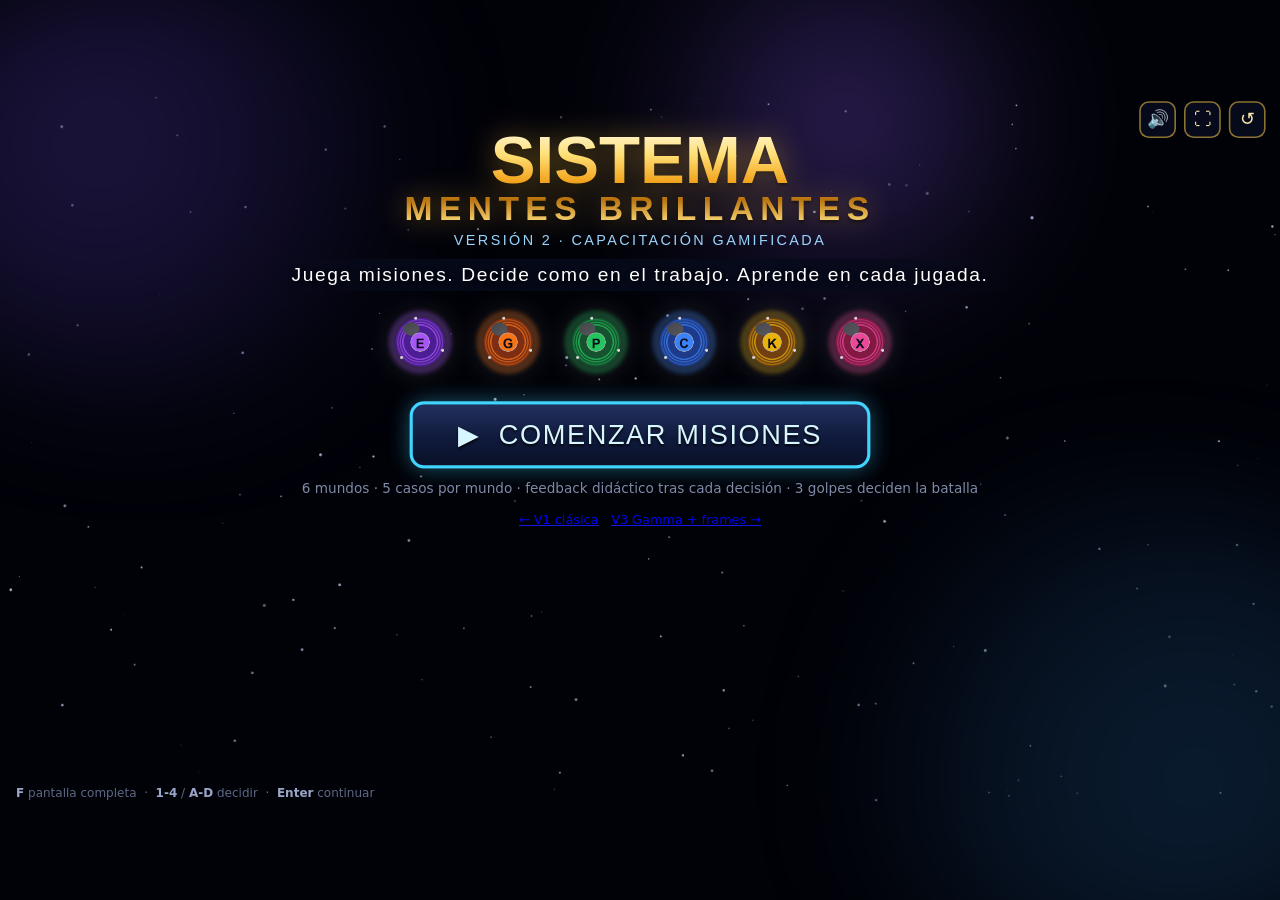
==== v2.html @ 87c264d9 "Add animations and character movement logic - Introduced new animation frames for characters, includ" ====
<!DOCTYPE html>
<html lang="es">
<head>
<meta charset="utf-8">
<meta name="viewport" content="width=device-width, initial-scale=1">
<title>Mentes Brillantes V2 — Capacitación gamificada</title>
<link rel="stylesheet" href="css/estilos-v2.css">
</head>
<body>
<div id="loader">
  <div class="spin"></div>
  <p>Cargando misiones...</p>
</div>
<div id="viewport">
  <div id="stage">
    <div id="shaker">
      <canvas id="bgc" width="1600" height="900"></canvas>
      <div class="nebula n1"></div><div class="nebula n2"></div><div class="nebula n3"></div>

      <section id="scr-start" class="screen"></section>
      <section id="scr-map" class="screen"></section>
      <section id="scr-brief" class="screen"></section>
      <section id="scr-mission" class="screen"></section>
      <section id="scr-feedback" class="screen"></section>
      <section id="scr-victory" class="screen"></section>
      <section id="scr-defeat" class="screen"></section>
      <section id="scr-final" class="screen"></section>

      <canvas id="fxc" width="1600" height="900"></canvas>
      <div id="hud">
        <button id="btn-sound" class="hud-btn" title="Sonido">&#128266;</button>
        <button id="btn-full" class="hud-btn" title="Pantalla completa (F)">&#x26F6;</button>
        <button id="btn-reset" class="hud-btn" title="Reiniciar">&#8634;</button>
      </div>
      <div id="hint-bar"><b>F</b> pantalla completa &nbsp;&middot;&nbsp; <b>1-4</b> / <b>A-D</b> decidir &nbsp;&middot;&nbsp; <b>Enter</b> continuar</div>
    </div>
  </div>
</div>
<script src="js/juego-v2.js" defer></script>
</body>
</html>
---- css/estilos-v2.css ----
*{margin:0;padding:0;box-sizing:border-box}
:root{
  --gold:#f8c848; --gold-hi:#fff3c4;
  --ink:#eef2ff; --dim:#8b93a7;
  --panel:rgba(10,16,38,.94);
  --font-title:Impact,'Arial Black','Franklin Gothic Bold','Segoe UI',sans-serif;
  --font-body:'Trebuchet MS','Segoe UI',system-ui,sans-serif;
  --wc:#8b5cf6;
}
html,body{height:100%}
body{background:#010208;font-family:var(--font-body);color:var(--ink);overflow:hidden;
  -webkit-user-select:none;user-select:none}
#viewport{position:fixed;inset:0;overflow:hidden;background:#010208}
#stage{position:absolute;left:50%;top:50%;width:1600px;height:900px;transform-origin:center}
#shaker{position:absolute;inset:0;--wc:#8b5cf6}
#shaker.shake{animation:stageShake .4s linear}
@keyframes stageShake{
  0%,100%{transform:translate(0,0)}20%{transform:translate(-8px,4px)}
  40%{transform:translate(7px,-4px)}60%{transform:translate(-5px,3px)}80%{transform:translate(3px,-2px)}
}
canvas#bgc,canvas#fxc{position:absolute;left:0;top:0;width:1600px;height:900px}
canvas#bgc{z-index:0} canvas#fxc{z-index:6;pointer-events:none}
.nebula{position:absolute;z-index:1;border-radius:50%;filter:blur(70px);opacity:.5;pointer-events:none}
.nebula.n1{width:760px;height:560px;left:-180px;top:-160px;
  background:radial-gradient(circle at 40% 40%,#3b2a7a 0%,#1b1440 45%,transparent 72%)}
.nebula.n2{width:820px;height:600px;right:-220px;bottom:-200px;
  background:radial-gradient(circle at 60% 60%,#143a5c 0%,#0c2038 45%,transparent 72%)}
.nebula.n3{width:640px;height:520px;left:46%;top:-220px;opacity:.34;
  background:radial-gradient(circle at 50% 50%,var(--wc) 0%,transparent 68%)}

.screen{position:absolute;inset:0;z-index:2;display:none}
.screen.active{display:block;animation:screenIn .45s ease both}
@keyframes screenIn{from{opacity:0}to{opacity:1}}

.gold-text{
  font-family:var(--font-title);
  background:linear-gradient(180deg,#fff8d8 0%,#ffde74 28%,#f2a51f 55%,#b8720d 74%,#ffdf7e 100%);
  -webkit-background-clip:text;background-clip:text;color:transparent;-webkit-text-fill-color:transparent;
  filter:drop-shadow(0 0 18px rgba(255,196,64,.45)) drop-shadow(0 3px 2px rgba(0,0,0,.65));
}
.sub-strip{display:inline-block;font-family:var(--font-title);letter-spacing:2px;color:#fff;
  background:linear-gradient(90deg,transparent,rgba(6,10,26,.85) 18%,rgba(6,10,26,.85) 82%,transparent);
  padding:6px 44px;text-shadow:0 2px 6px rgba(0,0,0,.8)}

.btn{font-family:var(--font-title);letter-spacing:2px;color:#ffe9ad;cursor:pointer;
  background:linear-gradient(180deg,#22305e 0%,#101a3c 55%,#0a1128 100%);
  border:3px solid var(--gold);border-radius:14px;padding:14px 40px;font-size:26px;
  text-shadow:0 2px 3px rgba(0,0,0,.8);
  box-shadow:0 0 22px rgba(248,200,72,.35);transition:transform .15s ease,filter .2s ease}
.btn:hover{transform:translateY(-3px) scale(1.03);filter:brightness(1.12)}
.btn-big{font-size:34px;padding:18px 56px;border-radius:18px;border-width:4px}
.btn-cyan{border-color:#41d4ff;color:#d8f6ff;box-shadow:0 0 26px rgba(65,212,255,.4)}
.btn-red{border-color:#ff7a5c;color:#ffd9cf}
.btn-ghost{border-color:rgba(150,170,255,.35);color:#c5d0ef;font-size:18px;padding:10px 22px;
  box-shadow:none;background:rgba(8,13,32,.65)}

#hud{position:absolute;right:18px;top:14px;z-index:9;display:flex;gap:10px}
.hud-btn{width:46px;height:46px;border-radius:12px;border:2px solid rgba(248,200,72,.55);
  background:rgba(8,13,32,.8);color:#ffe9ad;font-size:22px;cursor:pointer}
#hint-bar{position:absolute;left:20px;bottom:12px;z-index:9;font-size:15px;color:#5f6884}
#hint-bar b{color:#9aa6c8}

#loader{position:fixed;inset:0;z-index:99;display:flex;flex-direction:column;align-items:center;
  justify-content:center;gap:18px;background:#010208}
#loader .spin{width:52px;height:52px;border:4px solid rgba(248,200,72,.25);border-top-color:var(--gold);
  border-radius:50%;animation:spinCW .9s linear infinite}
@keyframes spinCW{to{transform:rotate(360deg)}}
#loader p{font-size:18px;color:#8f9ab8;letter-spacing:2px}

/* START */
#scr-start.active{display:flex;flex-direction:column;align-items:center}
.start-title{margin-top:48px;font-size:84px;line-height:.95;text-align:center}
.start-title small{display:block;font-size:42px;letter-spacing:8px}
.start-badge{margin-top:10px;font-size:18px;letter-spacing:3px;color:#9ad7ff;font-family:var(--font-title)}
.start-sub{margin-top:12px;font-size:24px}
.start-art{margin-top:18px;display:flex;gap:18px;align-items:center}
.start-art img{width:92px;height:92px;filter:drop-shadow(0 0 16px rgba(255,255,255,.2))}
#btnStart{margin-top:28px}
.start-hint{margin-top:14px;font-size:17px;color:#7f89a6;text-align:center;max-width:980px;line-height:1.4}
.version-link{margin-top:18px;font-size:16px;color:#8aa0d4;text-decoration:underline;cursor:pointer}

/* MAP */
.map-title-wrap{position:absolute;left:50%;top:26px;transform:translateX(-50%);text-align:center;z-index:4}
.map-title{font-family:var(--font-title);font-size:40px;letter-spacing:3px;padding:8px 48px;
  border:3px solid var(--gold);border-radius:12px;background:linear-gradient(180deg,#1a2247,#0a1128)}
.map-sub{margin-top:8px;font-size:16px;color:#9aa6c8;letter-spacing:3px}
.map-xp{margin-top:4px;font-size:15px;color:#c9b06a}
svg.map-lines{position:absolute;inset:0;z-index:2;pointer-events:none}
.map-orbit{fill:none;stroke:rgba(150,170,255,.13);stroke-width:1.5}
.beam{stroke-width:4;stroke-linecap:round;stroke-dasharray:12 16;filter:drop-shadow(0 0 6px currentColor)}
.map-planet{position:absolute;width:120px;transform:translate(-50%,-50%);z-index:3;text-align:center}
.map-planet .world-icon{width:88px;height:88px;display:block;margin:0 auto;filter:drop-shadow(0 0 16px var(--pc))}
.map-planet.locked .world-icon{filter:grayscale(.9) brightness(.5)}
.map-planet.locked{cursor:default}
.map-planet.current{cursor:pointer}
.map-planet.current .world-icon{animation:iconPulse 1.6s ease-in-out infinite}
@keyframes iconPulse{0%,100%{transform:scale(1)}50%{transform:scale(1.08)}}
.play-tag{position:absolute;left:50%;top:-40px;transform:translateX(-50%);font-family:var(--font-title);
  font-size:20px;color:#0a1128;background:linear-gradient(180deg,#ffe9a0,#f2a51f);
  padding:4px 16px;border-radius:10px;border:2px solid #fff3c4;white-space:nowrap}
.map-name{margin-top:6px;font-size:15px;line-height:1.15;color:#c6cfe8;text-shadow:0 2px 4px #000}
.map-name b{display:block;font-family:var(--font-title);letter-spacing:1px;font-size:14px;color:var(--pc)}
.badge-conq{display:inline-block;margin-top:2px;font-size:12px;color:#0a1128;font-weight:bold;
  background:linear-gradient(180deg,#d6f6c9,#57c765);padding:2px 8px;border-radius:8px}
.lock-ico{position:absolute;left:50%;top:34px;transform:translate(-50%,-50%);width:36px;opacity:.9}
.map-hint{position:absolute;left:50%;bottom:34px;transform:translateX(-50%);font-size:17px;
  color:#8f9ab8;background:rgba(8,13,32,.7);padding:8px 26px;border-radius:12px;
  border:1px solid rgba(150,170,255,.2)}
.map-center{position:absolute;left:800px;top:470px;transform:translate(-50%,-50%);z-index:3;
  width:160px;height:160px;border-radius:50%;display:grid;place-items:center;
  background:radial-gradient(circle,#fff 0%,#e8eef8 40%,#c7d2e4 100%);
  border:4px solid #dbe4ee;box-shadow:0 0 30px rgba(255,255,255,.25);font-family:var(--font-title);
  font-size:22px;color:#1a2247;text-align:center;line-height:1.15;padding:12px}

/* BRIEF */
#scr-brief.active{display:flex;align-items:center;justify-content:center}
.brief-card{width:1180px;min-height:620px;border-radius:28px;padding:36px 48px 40px;
  background:url('../image/v2/briefing-card.png') center/cover no-repeat,var(--panel);
  border:3px solid var(--wc);box-shadow:0 0 40px color-mix(in srgb,var(--wc) 40%, transparent);
  display:grid;grid-template-columns:280px 1fr;gap:36px;align-items:center}
.brief-card img.world-art{width:240px;height:240px;margin:0 auto;display:block;
  filter:drop-shadow(0 0 28px var(--wc))}
.brief-kicker{font-family:var(--font-title);letter-spacing:3px;font-size:20px;color:var(--wc)}
.brief-title{font-size:48px;margin:8px 0 18px;line-height:1.05}
.brief-block{margin-top:14px;background:rgba(4,8,22,.55);border:1px solid rgba(255,255,255,.08);
  border-radius:14px;padding:14px 18px}
.brief-block b{display:block;font-family:var(--font-title);letter-spacing:1px;font-size:16px;
  color:color-mix(in srgb,var(--wc) 70%, #fff);margin-bottom:4px}
.brief-block p{font-size:20px;line-height:1.35;color:#dce4ff}
.brief-actions{margin-top:22px;display:flex;gap:14px;align-items:center}

/* MISSION */
#scr-mission.active{display:block}
.mission-banner{position:absolute;left:50%;top:22px;transform:translateX(-50%);z-index:4;
  font-family:var(--font-title);font-size:30px;letter-spacing:2px;padding:8px 36px;
  border:3px solid var(--wc);border-radius:14px;background:rgba(8,13,32,.9);
  box-shadow:0 0 28px color-mix(in srgb,var(--wc) 45%, transparent)}
.fighters{position:absolute;left:0;right:0;top:100px;display:flex;justify-content:space-between;padding:0 80px;z-index:3}
.fighter{width:300px}
.fighter .fname{font-family:var(--font-title);font-size:22px;letter-spacing:1px;
  display:flex;justify-content:space-between;margin-bottom:6px;text-shadow:0 2px 4px #000}
.hpbar{height:24px;border:3px solid var(--gold);border-radius:12px;background:#150a12;overflow:hidden}
.hpfill{height:100%;width:100%;transition:width .55s cubic-bezier(.2,.9,.3,1)}
.hp-hero .hpfill{background:linear-gradient(180deg,#8ef07a,#1fa332)}
.hp-mon .hpfill{background:linear-gradient(180deg,#ff8d7a,#c81e2e)}
.char-img{width:220px;display:block;margin:8px auto 0;filter:drop-shadow(0 0 18px color-mix(in srgb,var(--wc) 45%, transparent))}
.mon-side .char-img{filter:drop-shadow(0 0 18px rgba(255,90,60,.45))}
.mon-side .fname{flex-direction:row-reverse}
.char-img.lunge{animation:lungeR .45s ease}
.char-img.lunge-m{animation:lungeL .45s ease}
.char-img.hit{animation:hitFx .5s linear}
@keyframes lungeR{0%{transform:translateX(0)}40%{transform:translateX(48px)}100%{transform:translateX(0)}}
@keyframes lungeL{0%{transform:translateX(0)}40%{transform:translateX(-48px)}100%{transform:translateX(0)}}
@keyframes hitFx{0%,40%{filter:brightness(2.8) saturate(.3)}100%{filter:none}}

.qa{position:absolute;left:120px;right:120px;bottom:40px;z-index:4;
  background:var(--panel);border:3px solid var(--wc);border-radius:22px;padding:22px 30px 26px;
  box-shadow:0 0 34px color-mix(in srgb,var(--wc) 35%, transparent)}
.q-meta{display:flex;justify-content:space-between;font-family:var(--font-title);letter-spacing:2px;
  font-size:17px;color:color-mix(in srgb,var(--wc) 70%, #fff);margin-bottom:8px}
.caso{font-size:20px;line-height:1.35;color:#c9d4f0;background:rgba(255,255,255,.04);
  border-left:4px solid var(--wc);padding:12px 16px;border-radius:0 12px 12px 0;margin:8px 0 14px}
.q-text{font-size:26px;font-weight:bold;text-align:center;margin:0 0 16px;line-height:1.25}
.answers{display:grid;grid-template-columns:1fr 1fr;gap:12px}
.ans{display:flex;align-items:center;gap:12px;text-align:left;cursor:pointer;
  font-size:20px;font-weight:bold;color:#e8ecfa;
  background:linear-gradient(180deg,rgba(30,40,80,.85),rgba(14,20,46,.9));
  border:2.5px solid color-mix(in srgb,var(--wc) 55%, #46507a);border-radius:14px;padding:12px 16px}
.ans:hover:not(:disabled){transform:translateY(-2px);border-color:var(--wc)}
.ans:disabled{cursor:default}
.ans .letter{flex:none;width:36px;height:36px;border-radius:10px;display:grid;place-items:center;
  font-family:var(--font-title);font-size:20px;color:#0a1128;
  background:linear-gradient(180deg,#ffe9a0,#f2a51f)}
.ans.correct{border-color:#4ade80;background:linear-gradient(180deg,rgba(21,90,45,.95),rgba(10,50,26,.95))}
.ans.wrong{border-color:#f87171;background:linear-gradient(180deg,rgba(110,22,28,.95),rgba(60,10,14,.95))}
.ans.reveal{border-color:#4ade80;box-shadow:0 0 16px rgba(74,222,128,.5)}

/* FEEDBACK */
#scr-feedback.active{display:flex;align-items:center;justify-content:center}
.fb-card{width:980px;border-radius:24px;padding:36px 44px;text-align:center;
  background:var(--panel);border:3px solid var(--wc);
  box-shadow:0 0 40px color-mix(in srgb,var(--wc) 40%, transparent)}
.fb-card.ok{border-color:#4ade80}
.fb-card.bad{border-color:#f87171}
.fb-card img.badge{width:110px;height:110px;margin:0 auto 12px;display:block}
.fb-title{font-family:var(--font-title);font-size:42px;letter-spacing:2px;margin-bottom:10px}
.fb-card.ok .fb-title{color:#86efac}
.fb-card.bad .fb-title{color:#fca5a5}
.fb-body{font-size:24px;line-height:1.4;color:#e8ecfa;margin:10px 0 18px}
.fb-tip{display:flex;gap:14px;align-items:flex-start;text-align:left;
  background:rgba(56,189,248,.1);border:1px solid rgba(56,189,248,.35);
  border-radius:14px;padding:14px 18px;margin:0 auto 22px;max-width:820px}
.fb-tip img{width:48px;height:48px;flex:none}
.fb-tip p{font-size:20px;line-height:1.35;color:#d7f3ff}
.fb-tip b{display:block;font-family:var(--font-title);letter-spacing:1px;color:#7dd3fc;margin-bottom:4px}

/* VICTORY / DEFEAT / FINAL */
#scr-victory.active,#scr-defeat.active,#scr-final.active{display:flex;flex-direction:column;align-items:center}
.v-title{margin-top:50px;font-size:88px}
.v-sub{margin-top:4px;font-size:32px}
.learn-box{margin-top:18px;width:980px;background:rgba(8,13,32,.82);border:2px solid rgba(248,200,72,.45);
  border-radius:18px;padding:20px 28px;text-align:left}
.learn-box h3{font-family:var(--font-title);letter-spacing:2px;color:var(--gold);font-size:22px;margin-bottom:10px}
.learn-box li{font-size:20px;line-height:1.4;margin:8px 0 8px 22px;color:#dfe6ff}
.v-stats{margin-top:16px;display:flex;gap:22px;font-size:22px;align-items:center;
  background:rgba(8,13,32,.75);border:2px solid rgba(248,200,72,.45);border-radius:14px;padding:12px 28px}
.v-stats b{color:var(--gold);font-family:var(--font-title);font-size:28px}
#scr-victory .btn,#scr-defeat .btn,#scr-final .btn{margin-top:22px}
.d-title{margin-top:100px;font-family:var(--font-title);font-size:96px;color:#ff3b2d;
  text-shadow:0 0 18px #ff5a3c,0 4px 3px #000}
.d-sub{font-family:var(--font-title);font-size:36px;color:#ff9d3c;margin-top:6px}
.d-tip{margin-top:14px;font-size:20px;color:#d8a9a0;max-width:760px;text-align:center;line-height:1.4}
.f-title{margin-top:48px;font-size:56px;text-align:center;line-height:1.1}
.f-heroes{display:flex;gap:8px;margin-top:16px}
.f-heroes img{width:120px;filter:drop-shadow(0 0 12px rgba(255,255,255,.25))}

.dmg-pop{position:absolute;z-index:7;font-family:var(--font-title);font-size:52px;
  pointer-events:none;-webkit-text-stroke:2px rgba(0,0,0,.75);
  animation:dmgFloat 1s ease forwards}
@keyframes dmgFloat{0%{transform:translate(-50%,0) scale(.7);opacity:0}
  20%{opacity:1;transform:translate(-50%,-16px) scale(1.2)}
  100%{opacity:0;transform:translate(-50%,-90px)}}

@media (prefers-reduced-motion: reduce){
  *,*::before,*::after{animation-duration:.01ms !important;animation-iteration-count:1 !important;transition-duration:.01ms !important}
}
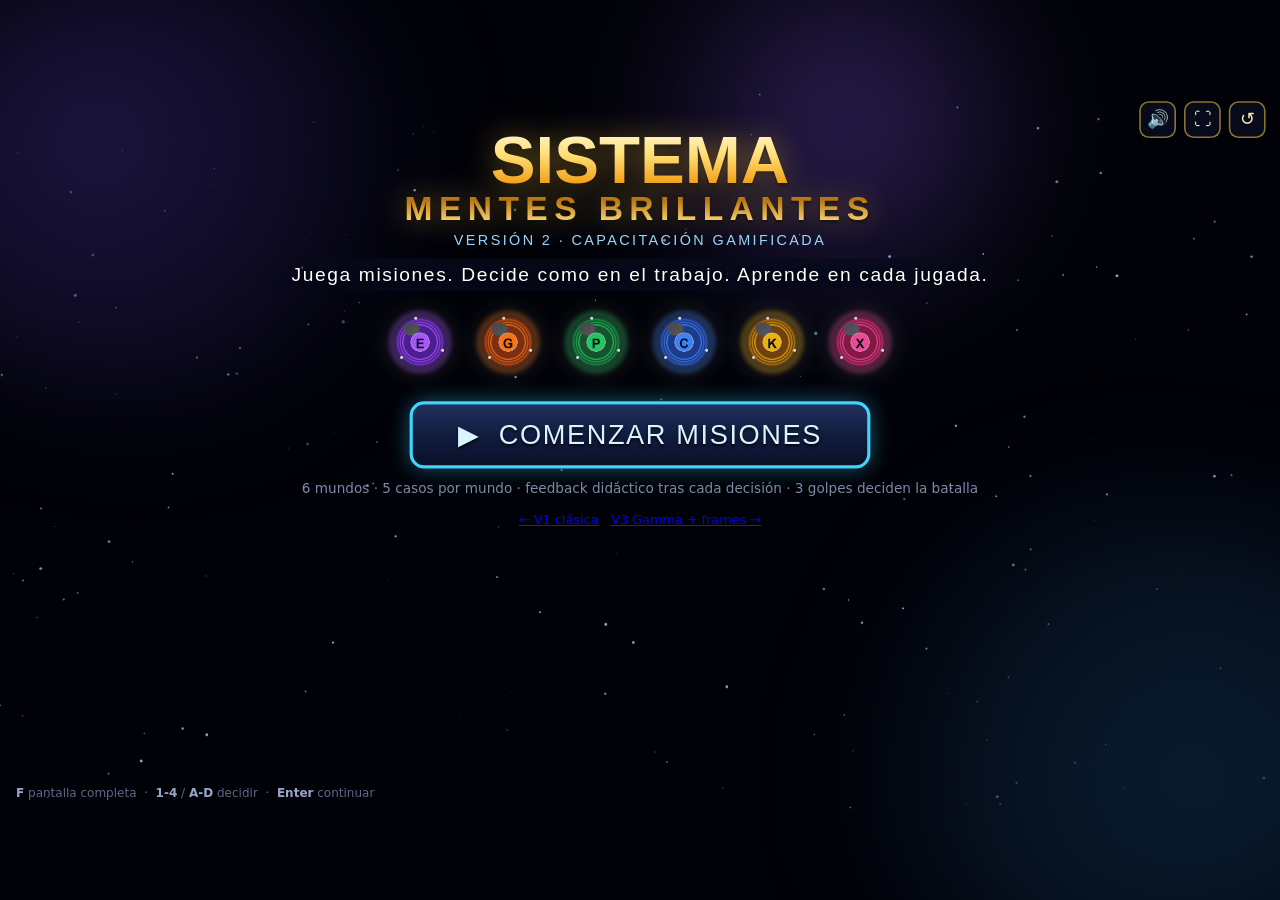
==== commit 6295e0c6: "Update game content and UI for Trivia Demo Day - Incremented version number to 2 and updated metadat" ====
--- a/v2.html
+++ b/v2.html
@@ -2,7 +2,7 @@
 <html lang="es">
 <head>
 <meta charset="utf-8">
-<meta name="viewport" content="width=device-width, initial-scale=1">
+<meta name="viewport" content="width=device-width, initial-scale=1, viewport-fit=cover">
 <title>Mentes Brillantes V2 — Capacitación gamificada</title>
 <link rel="stylesheet" href="css/estilos-v2.css">
 </head>
@@ -11,6 +11,7 @@
   <div class="spin"></div>
   <p>Cargando misiones...</p>
 </div>
+<div class="rotate-hint">Gira el teléfono a horizontal para ver mejor</div>
 <div id="viewport">
   <div id="stage">
     <div id="shaker">
--- a/css/estilos-v2.css
+++ b/css/estilos-v2.css
@@ -10,8 +10,15 @@
 html,body{height:100%}
 body{background:#010208;font-family:var(--font-body);color:var(--ink);overflow:hidden;
   -webkit-user-select:none;user-select:none}
-#viewport{position:fixed;inset:0;overflow:hidden;background:#010208}
+#viewport{position:fixed;inset:0;overflow:hidden;background:#010208;-webkit-overflow-scrolling:touch}
+#viewport.mobile-scroll{overflow:auto;overscroll-behavior:contain}
 #stage{position:absolute;left:50%;top:50%;width:1600px;height:900px;transform-origin:center}
+.rotate-hint{display:none;position:fixed;left:50%;bottom:12px;transform:translateX(-50%);z-index:100;
+  background:rgba(0,8,24,.88);border:1px solid rgba(248,200,72,.45);color:#ffe9ad;padding:8px 14px;
+  border-radius:999px;font-size:13px;pointer-events:none;white-space:nowrap}
+@media (max-width:700px) and (orientation:portrait){
+  .rotate-hint{display:block}
+}
 #shaker{position:absolute;inset:0;--wc:#8b5cf6}
 #shaker.shake{animation:stageShake .4s linear}
 @keyframes stageShake{
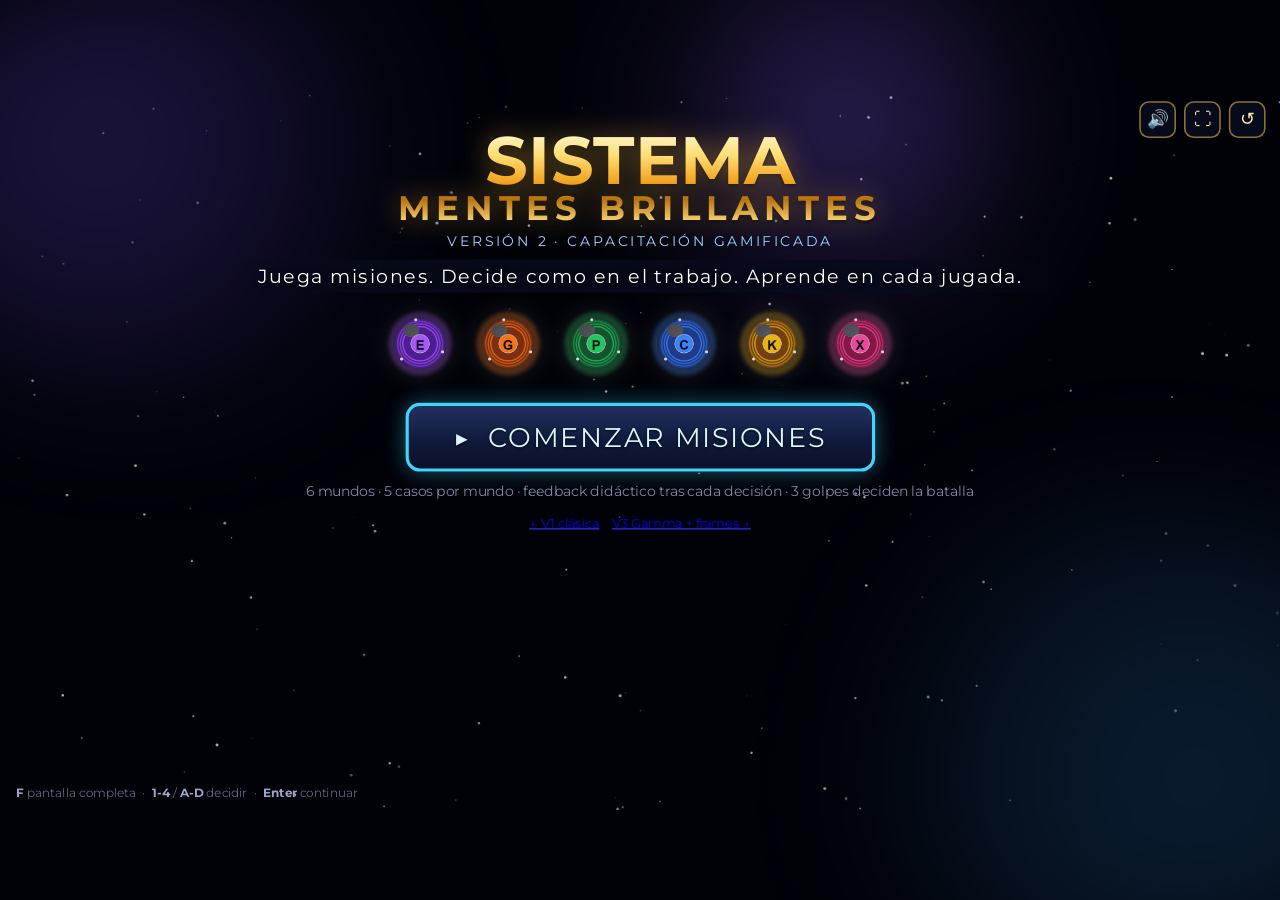
==== commit d540365e: "Update game to version 3 with new worlds, heroes, and UI enhancements - Incremented version number t" ====
--- a/v2.html
+++ b/v2.html
@@ -4,6 +4,9 @@
 <meta charset="utf-8">
 <meta name="viewport" content="width=device-width, initial-scale=1, viewport-fit=cover">
 <title>Mentes Brillantes V2 — Capacitación gamificada</title>
+<link rel="preconnect" href="https://fonts.googleapis.com">
+<link rel="preconnect" href="https://fonts.gstatic.com" crossorigin>
+<link href="https://fonts.googleapis.com/css2?family=Montserrat:wght@400;600;700;800;900&display=swap" rel="stylesheet">
 <link rel="stylesheet" href="css/estilos-v2.css">
 </head>
 <body>
--- a/css/estilos-v2.css
+++ b/css/estilos-v2.css
@@ -3,8 +3,8 @@
   --gold:#f8c848; --gold-hi:#fff3c4;
   --ink:#eef2ff; --dim:#8b93a7;
   --panel:rgba(10,16,38,.94);
-  --font-title:Impact,'Arial Black','Franklin Gothic Bold','Segoe UI',sans-serif;
-  --font-body:'Trebuchet MS','Segoe UI',system-ui,sans-serif;
+  --font-title:'Montserrat',system-ui,sans-serif;
+  --font-body:'Montserrat',system-ui,sans-serif;
   --wc:#8b5cf6;
 }
 html,body{height:100%}
